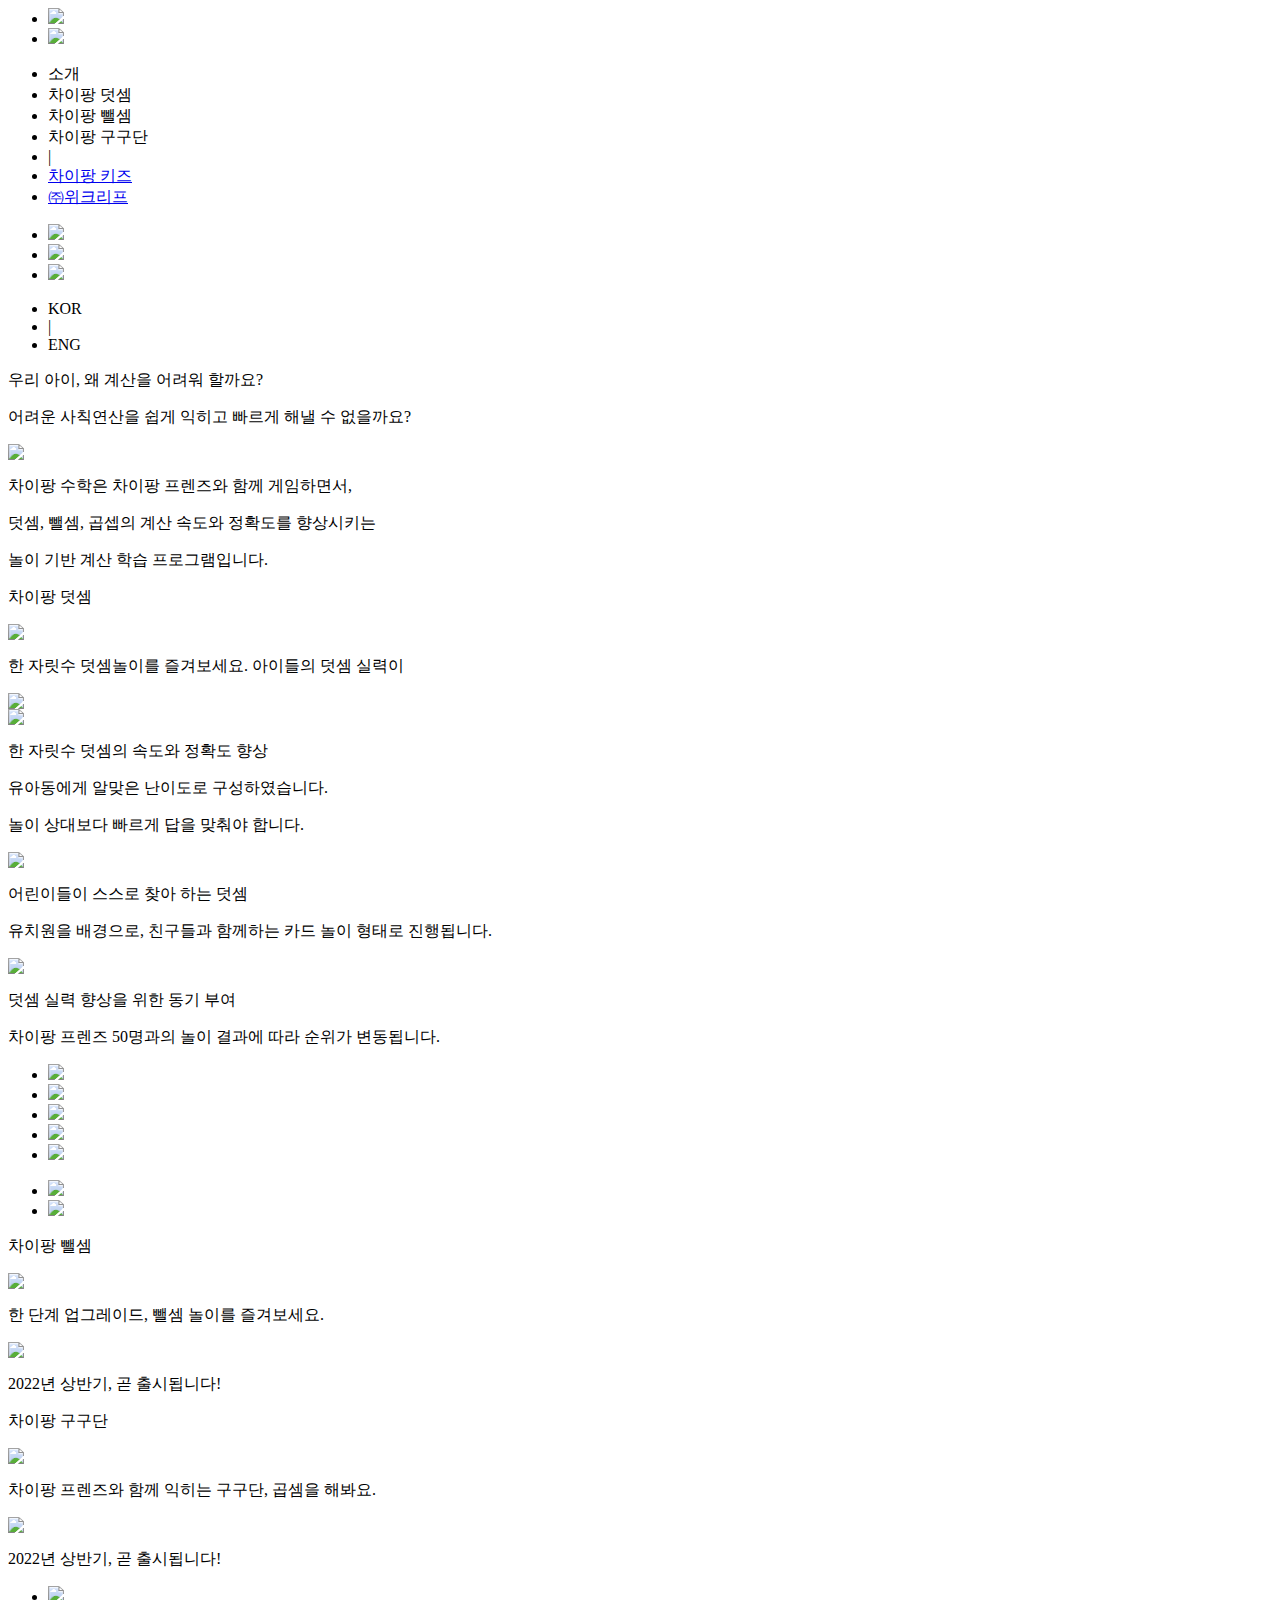
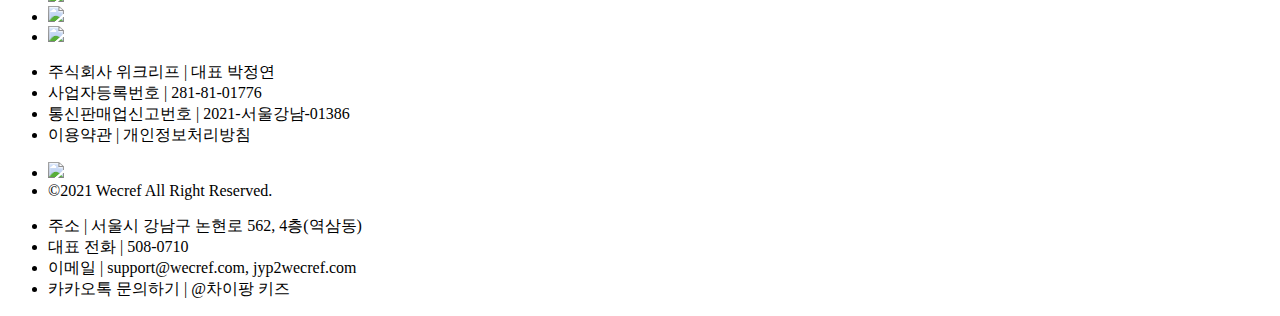
==== index.html @ d1567993 "차이팡 크자 위크리프를 제외한 링크작업 완료 및 첫 페이지에서 메뉴 소개에 클릭효과가 들어가도록 수정" ====
<html lang="en">
<head>
    <meta charset="UTF-8">
    <meta http-equiv="X-UA-Compatible" content="IE=edge">
    <meta name="viewport" content="width=device-width, initial-scale=1.0">
    <title>Document</title>

    <link rel="stylesheet" href="main.css"/>
    <script type="module" src="main.js" defer="defer"></script>
</head>
<body>
    <span id="menu-main"></span>
    <nav class = "MaxWidthAndCenter">
        <div id="nav-logo">
            <ul class="MarginZero">
                <li><img src="Resources/Img/Math_2.png"/></li>
                <li><img src="Resources/Img/Math_3.png"/></li>
            </ul>
        </div>
        <div id="nav-contents" class="NanumB Font20Size">
            <ul id="nav-contents-menu" class="MarginZero PaddingZero">            
                <li data-href="#menu-main">소개</li>
                <li data-href="#menu-addition">차이팡 덧셈</li>
                <li data-href="#menu-subtraction">차이팡 뺄셈</li>
                <li data-href="#menu-multiplication">차이팡 구구단</li>
                <li>|</li>
                <li><a href="#">차이팡 키즈</a></li>
                <li><a href="#">㈜위크리프</a></li>
            </ul>
            <ul id="nav-contents-link">
                <li><a href="https://www.youtube.com/channel/UCpsxCqG0PIUx75o36Si4ptA"><img src="Resources/Img/Math_4.png"/></a></li>
                <li><a href="https://www.instagram.com/chaipang.kids"><img src="Resources/Img/Math_5.png"/></a></li>
                <li><a href="https://blog.naver.com/chaipang_kids"><img src="Resources/Img/Math_6.png"/></a></li>
            </ul>
            <ul id="nav-contents-lang" class="MarginZero PaddingZero">
                <li>KOR</li>
                <li>|</li>
                <li>ENG</li>
            </ul>
        </div>
    </nav>
    <div id="contents-main" class="MaxWidthAndCenter">
        <div id="contents-main-InfoA">
            <p class="MarginZero NanumEB Font30Size">우리 아이, 왜 계산을 어려워 할까요?</p>
            <p class="MarginZero NanumEB Font30Size">어려운 사칙연산을 쉽게 익히고 빠르게 해낼 수 없을까요?</p>
        </div>
        <img src="./Resources/Img/Math_7.png"/>
        <div id="contents-main-InfoB">
            <p class="MarginZero NanumB Font35Size"><span class="TxtNeon">차이팡 수학</span>은 차이팡 프렌즈와 함께 게임하면서,</p>
            <p class="NanumB Font35Size">덧셈, 뺄셈, 곱셉의 <span class="TxtNeon">계산 속도와 정확도를 향상</span>시키는</p>
            <p class="MarginZero NanumB Font35Size"><span class="TxtNeon">놀이 기반 계산 학습 프로그램</span>입니다.</p>
        </div>
    </div>
    <div id="contents-category">
        <div id="contents-category-container">
            <span id="menu-addition"></span>
            <p id="title" class="NanumEB Font45Size">차이팡 덧셈</p>
            <img id="title-img" src="./Resources/Img/Math_8.png" />
            <p id="info" class="NanumEB Font40Size">한 자릿수 덧셈놀이를 즐겨보세요. 아이들의 덧셈 실력이</p>
            <div id="release-container">
                <img src="./Resources/Img/Math_9.png"/>
                <div id="release-container-info">
                    <div id="release-info">
                        <img src="./Resources/Img/Math_10-1.png"/>
                        <div>
                            <p class="NanumEB Font25Size">한 자릿수 덧셈의 속도와 정확도 향상</p>
                            <p class="NanumR Font20Size">유아동에게 알맞은 난이도로 구성하였습니다.</p>
                            <p class="NanumR Font20Size">놀이 상대보다 빠르게 답을 맞춰야 합니다.</p>
                        </div>
                    </div>
                    <div id="release-info">
                        <img src="./Resources/Img/Math_10-2.png"/>
                        <div>
                            <p class="NanumEB Font25Size">어린이들이 스스로 찾아 하는 덧셈</p>
                            <p class="NanumR Font20Size">유치원을 배경으로, 친구들과 함께하는 카드 놀이 형태로 진행됩니다.</p>                            
                        </div>
                    </div>
                    <div id="release-info">
                        <img src="./Resources/Img/Math_10-3.png"/>
                        <div>
                            <p class="NanumEB Font25Size">덧셈 실력 향상을 위한 동기 부여</p>
                            <p class="NanumR Font20Size">차이팡 프렌즈 50명과의 놀이 결과에 따라 순위가 변동됩니다.</p>
                        </div>
                    </div>
                </div>
            </div>
            <ul id="release-container-imgs" class="">
                <li><img src="./Resources/Img/Math_11.png"/></li>
                <li><img src="./Resources/Img/Math_12.png"/></li>
                <li><img src="./Resources/Img/Math_13.png"/></li>
                <li><img src="./Resources/Img/Math_14.png"/></li>
                <li><img src="./Resources/Img/Math_15.png"/></li>
            </ul>
            <ul id="release-container-link">
                <li><a href="https://play.google.com/store/apps/details?id=com.wecref.chaipang.chinese&hl=en&gl=kr"><img src="./Resources/Img/source.png"/></a></li>
                <li><a href="https://apps.apple.com/kr/app/%EC%B0%A8%EC%9D%B4%ED%8C%A1-%EC%A4%91%EA%B5%AD%EC%96%B4/id1570555582"><img src="./Resources/Img/source_1.png"/></a></li>
            </ul>
        </div>
        <div id="newline"></div>
        <div id="contents-category-container">
            <span id="menu-subtraction"></span>
            <p id="title" class="NanumEB Font45Size">차이팡 뺄셈</p>
            <img id="title-img" src="./Resources/Img/Math_16.png" />
            <p id="info" class="NanumEB Font40Size">한 단계 업그레이드, 뺄셈 놀이를 즐겨보세요.</p>
            <img id="character" src="./Resources/Img/Math_17.png"/>
            <p id="comingSoon" class="MarginZero NanumEB Font50Size">2022년 상반기, 곧 출시됩니다!</p>
        </div>
        <div id="newline"></div>
        <div id="contents-category-container">
            <span id="menu-multiplication"></span>
            <p id="title" class="NanumEB Font45Size">차이팡 구구단</p>
            <img id="title-img" src="./Resources/Img/Math_23.png" />
            <p id="info" class="NanumEB Font40Size">차이팡 프렌즈와 함께 익히는 구구단, 곱셈을 해봐요.</p>
            <img id="character" src="./Resources/Img/Math_18.png"/>
            <p id="comingSoon" class="MarginZero NanumEB Font50Size">2022년 상반기, 곧 출시됩니다!</p>
        </div>
    </div>
    <footer class="MaxWidthAndCenter">
        <ul id="footer-link">
            <li><a href="https://www.youtube.com/channel/UCpsxCqG0PIUx75o36Si4ptA"><img src="./Resources/Img/Math_20.png"/></a></li>
            <li><a href="https://www.instagram.com/chaipang.kids"><img src="./Resources/Img/Math_21.png"/></a></li>
            <li><a href="https://blog.naver.com/chaipang_kids"><img src="./Resources/Img/Math_22.png"/></a></li>
        </ul>
        <div id="footer-info">
            <ul>
                <li>주식회사 위크리프 | 대표 박정연</li>
                <li>사업자등록번호 | 281-81-01776</li>
                <li>통신판매업신고번호 | 2021-서울강남-01386</li>
                <li>이용약관 | 개인정보처리방침</li>
            </ul>
            <ul>
                <li><img src="./Resources/Img/source_2.png"/></li>
                <li>©2021 Wecref All Right Reserved.</li>
            </ul>
            <ul>
                <li>주소 | 서울시 강남구 논현로 562, 4층(역삼동)</li>
                <li>대표 전화 | 508-0710</li>
                <li>이메일 | support@wecref.com, jyp2wecref.com</li>
                <li>카카오톡 문의하기 | @차이팡 키즈</li>
            </ul>
        </div>
    </footer>
</body>
</html>
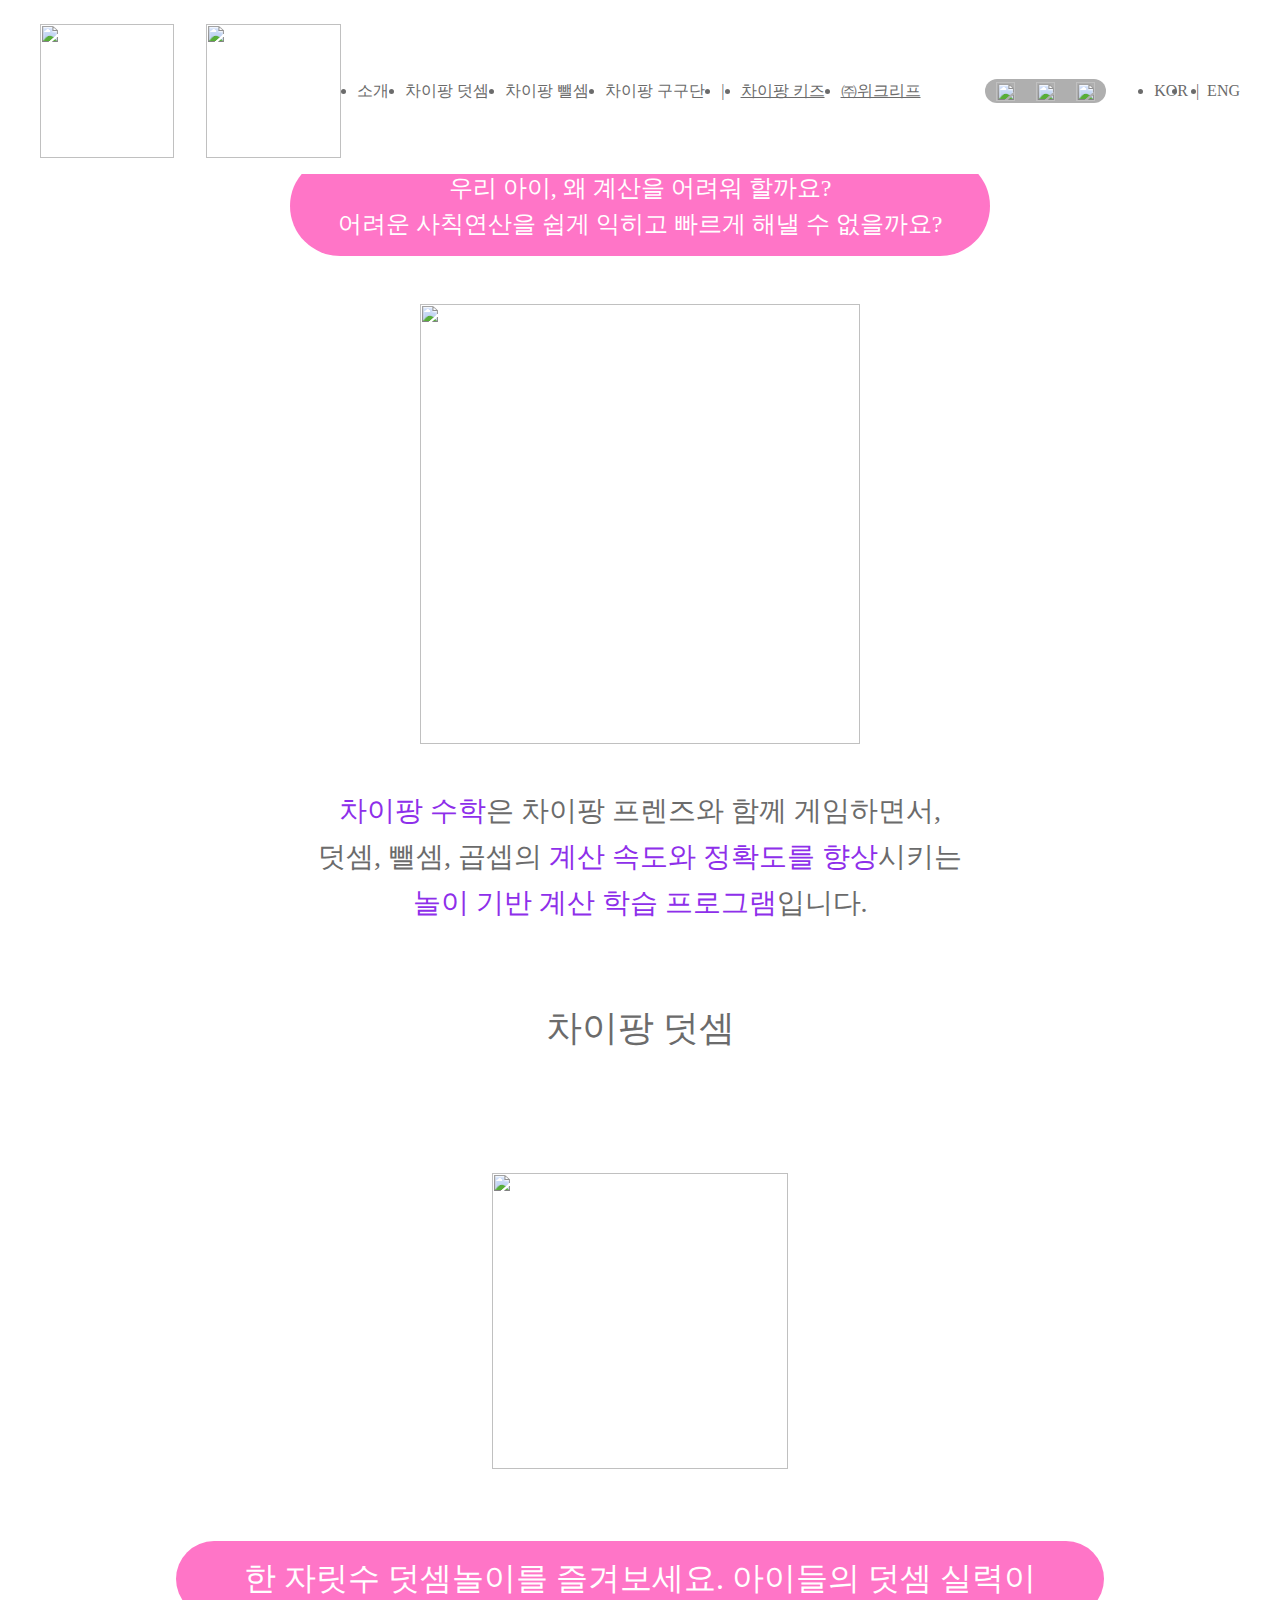
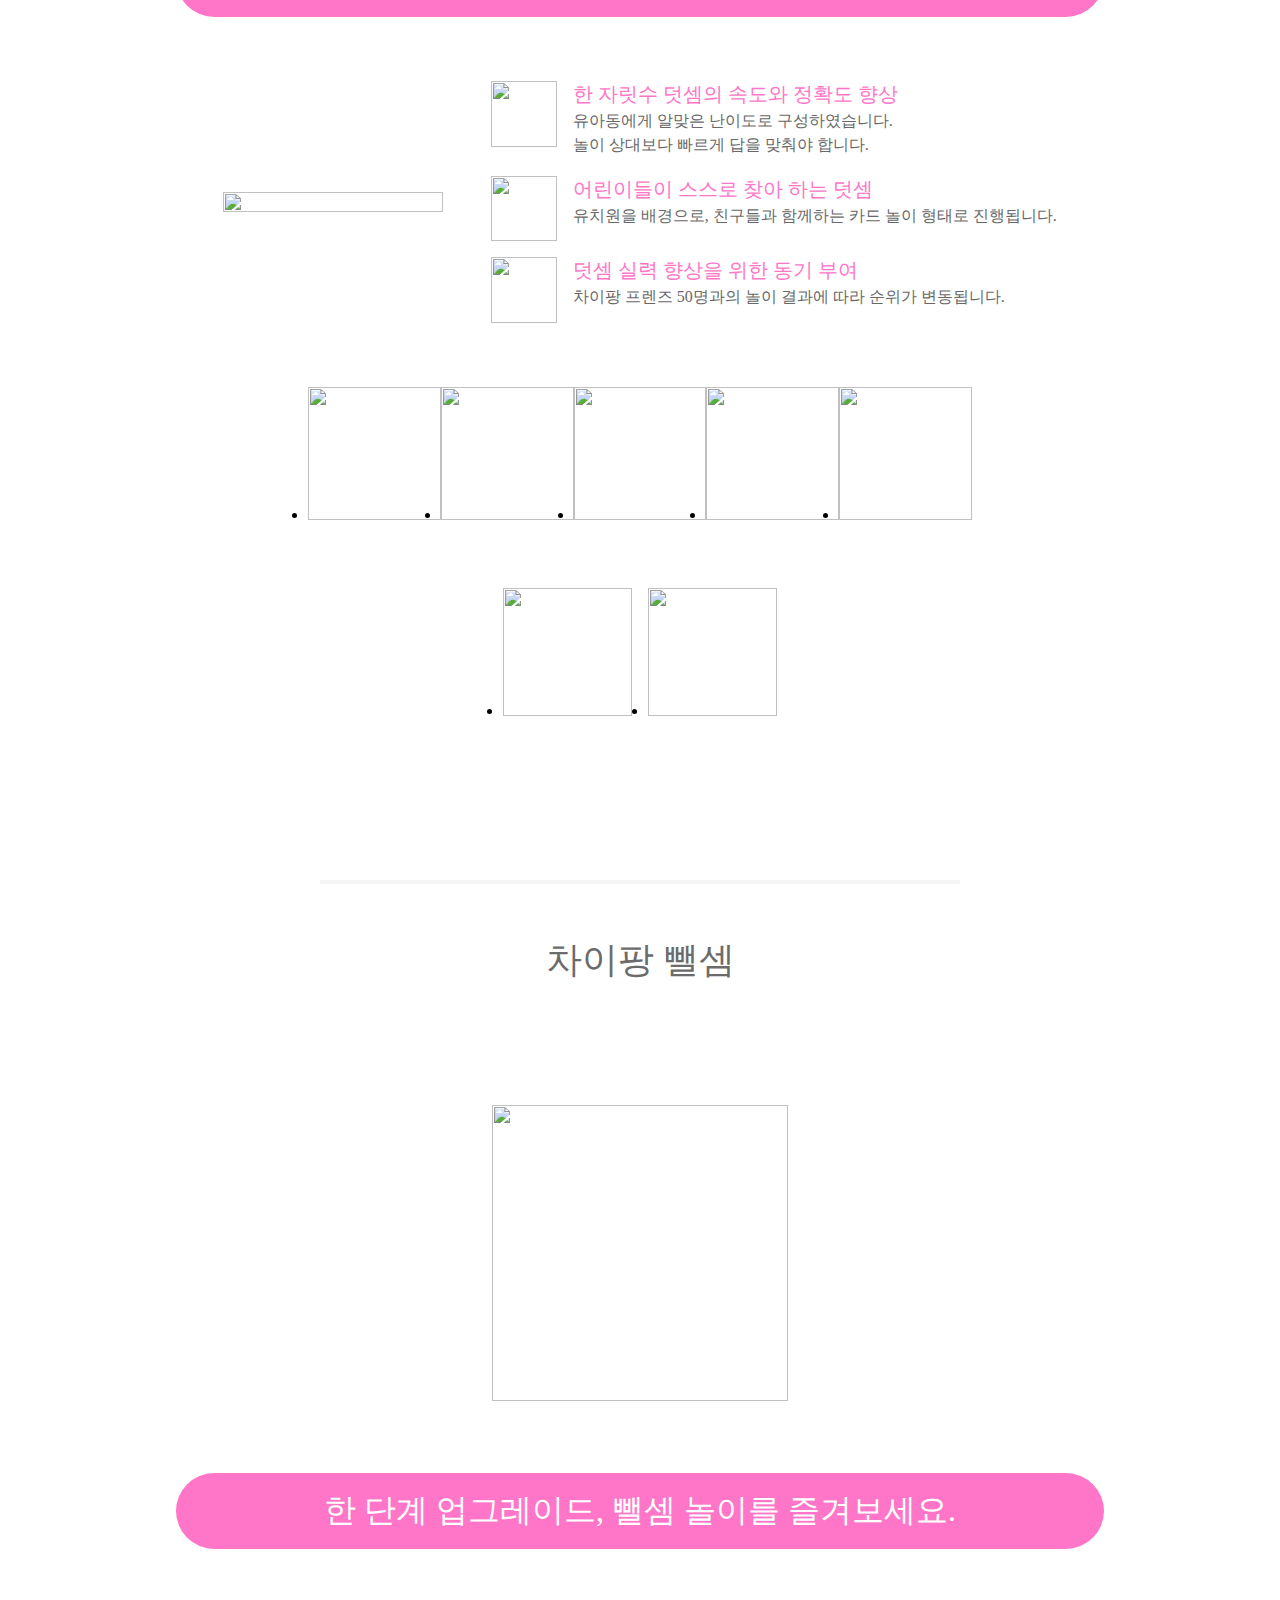
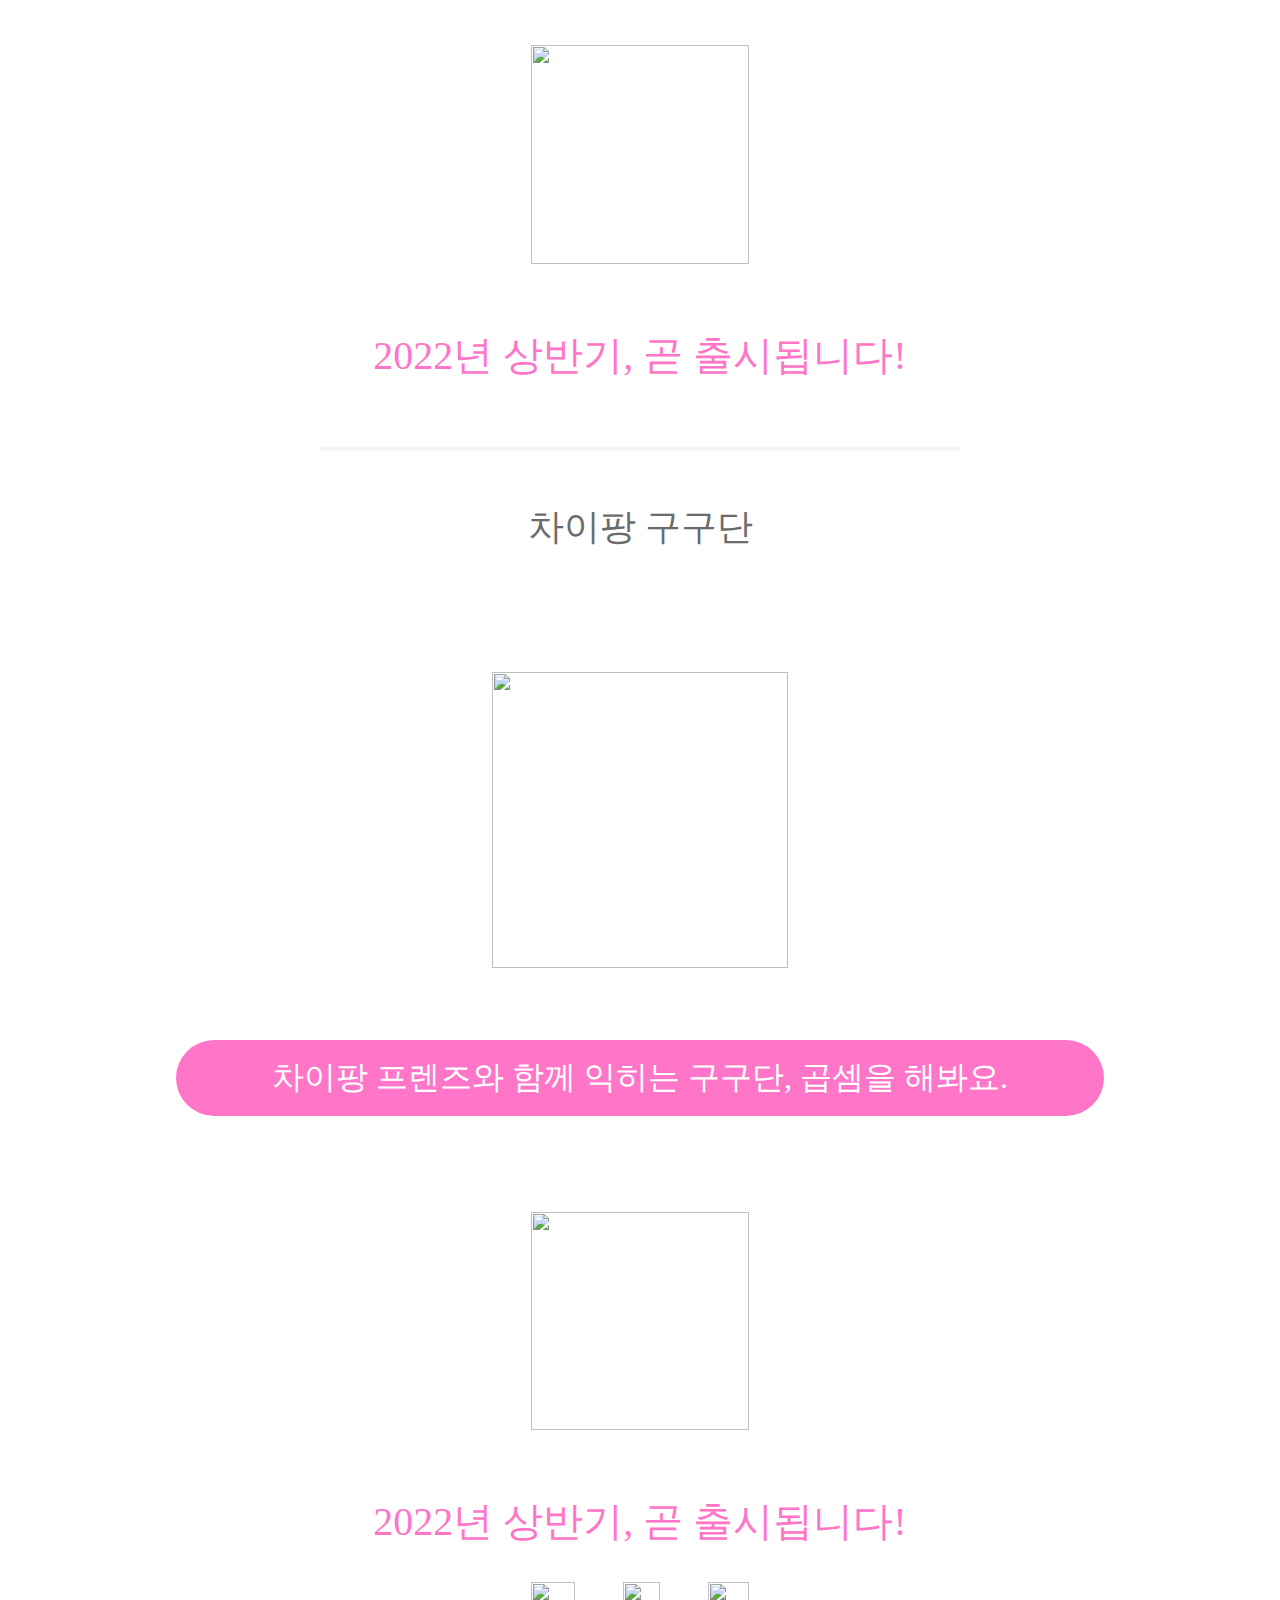
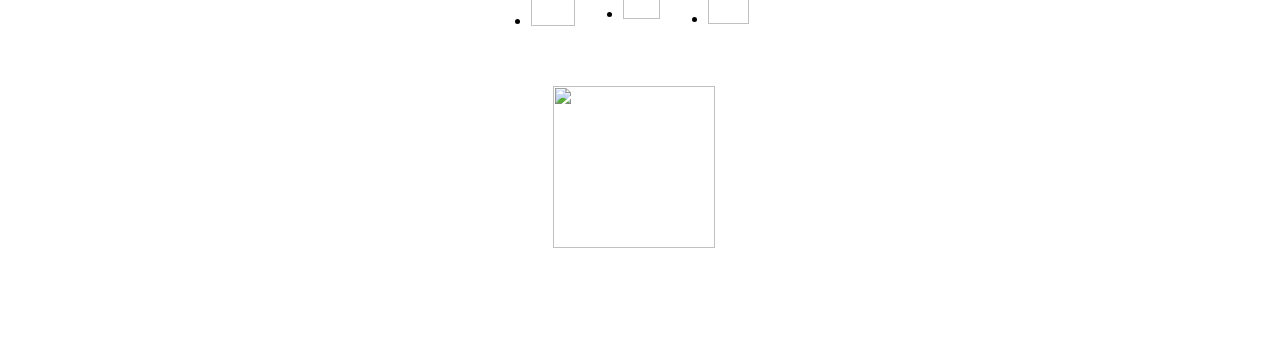
==== commit a09c1d31: "[0]" ====
--- a/index.html
+++ b/index.html
@@ -10,7 +10,7 @@
 </head>
 <body>
     <span id="menu-main"></span>
-    <nav class = "MaxWidthAndCenter">
+    <nav>
         <div id="nav-logo">
             <ul class="MarginZero">
                 <li><img src="Resources/Img/Math_2.png"/></li>
@@ -39,7 +39,7 @@
             </ul>
         </div>
     </nav>
-    <div id="contents-main" class="MaxWidthAndCenter">
+    <div id="contents-main">
         <div id="contents-main-InfoA">
             <p class="MarginZero NanumEB Font30Size">우리 아이, 왜 계산을 어려워 할까요?</p>
             <p class="MarginZero NanumEB Font30Size">어려운 사칙연산을 쉽게 익히고 빠르게 해낼 수 없을까요?</p>
@@ -115,7 +115,7 @@
             <p id="comingSoon" class="MarginZero NanumEB Font50Size">2022년 상반기, 곧 출시됩니다!</p>
         </div>
     </div>
-    <footer class="MaxWidthAndCenter">
+    <footer>
         <ul id="footer-link">
             <li><a href="https://www.youtube.com/channel/UCpsxCqG0PIUx75o36Si4ptA"><img src="./Resources/Img/Math_20.png"/></a></li>
             <li><a href="https://www.instagram.com/chaipang.kids"><img src="./Resources/Img/Math_21.png"/></a></li>
--- a/main.css
+++ b/main.css
@@ -0,0 +1,8 @@
+@charset "UTF-8";
+@import url(CSS/Font.css);
+@import url(CSS/Public.css);
+@import url(CSS/Nav.css);
+@import url(CSS/ContentsMain.css);
+@import url(CSS/ContentsCategory.css);
+@import url(CSS/Footer.css);
+@import url(CSS/BodyAndResolution.css);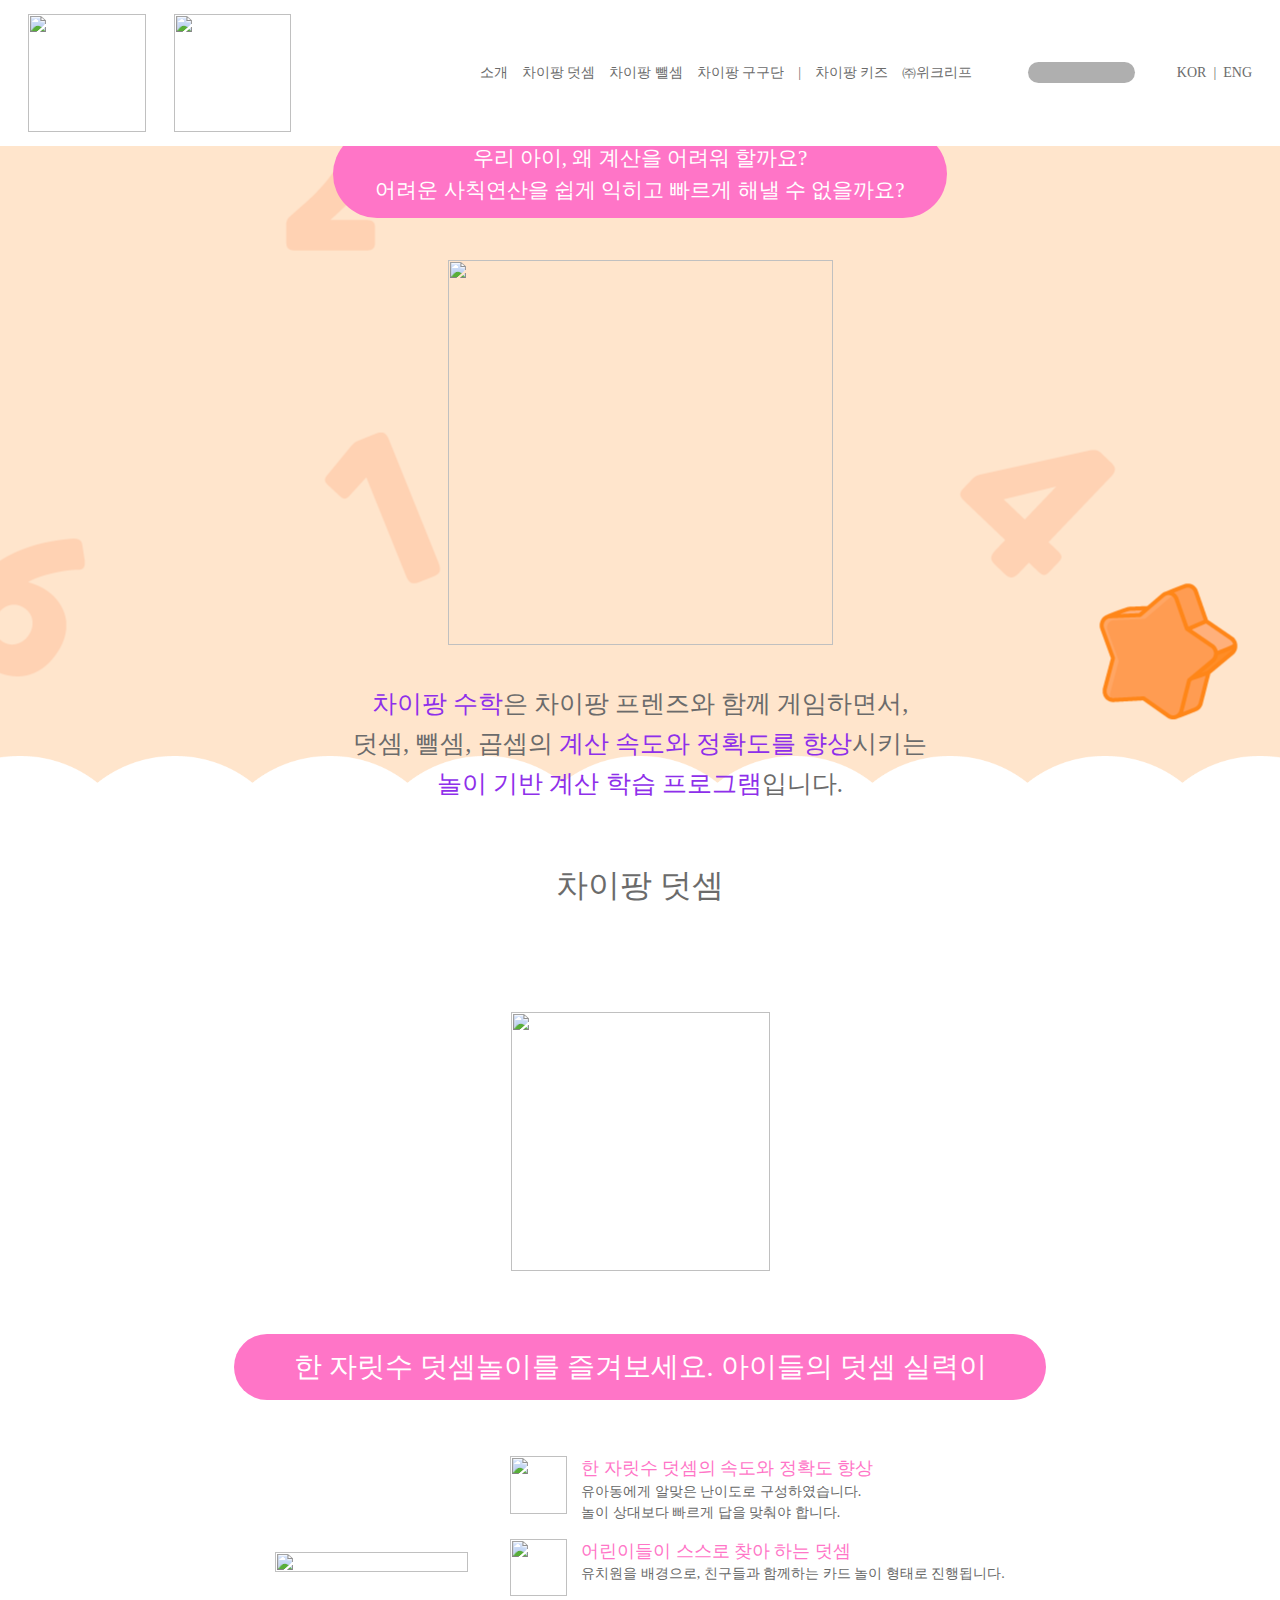
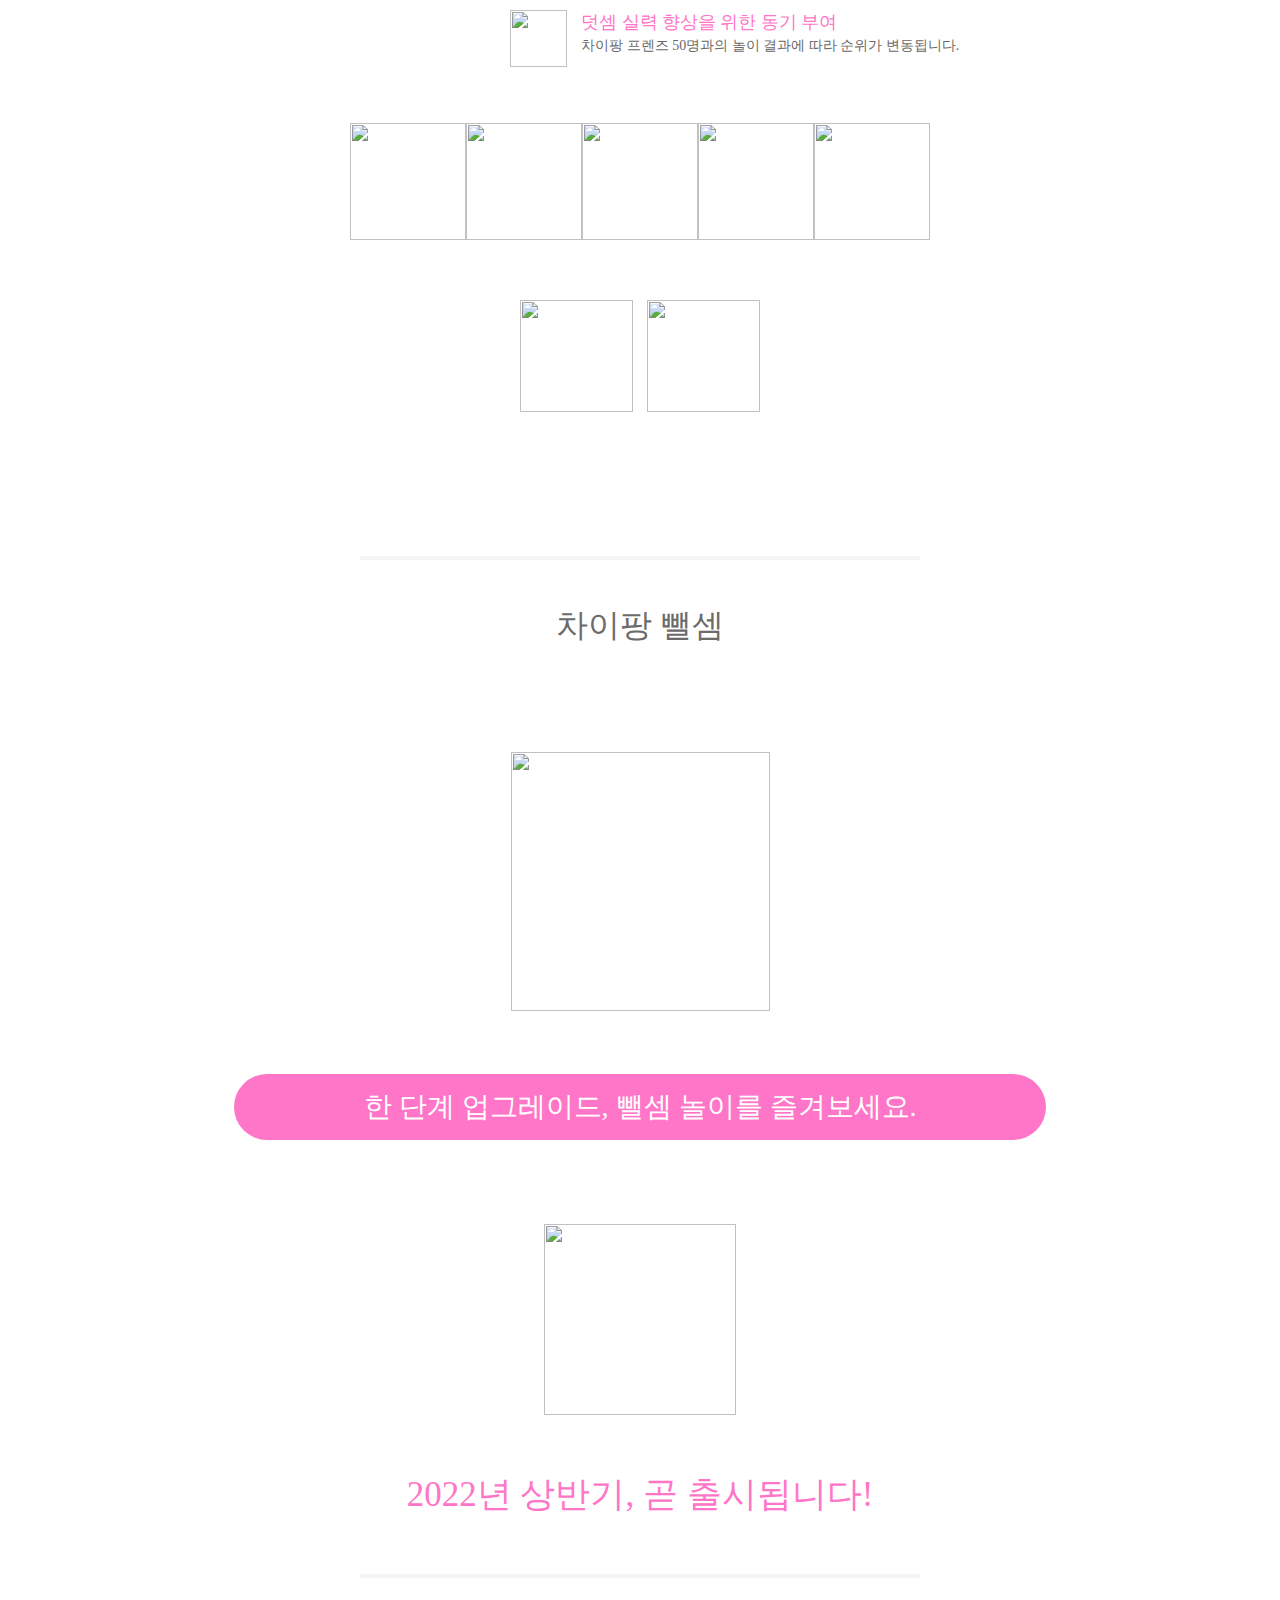
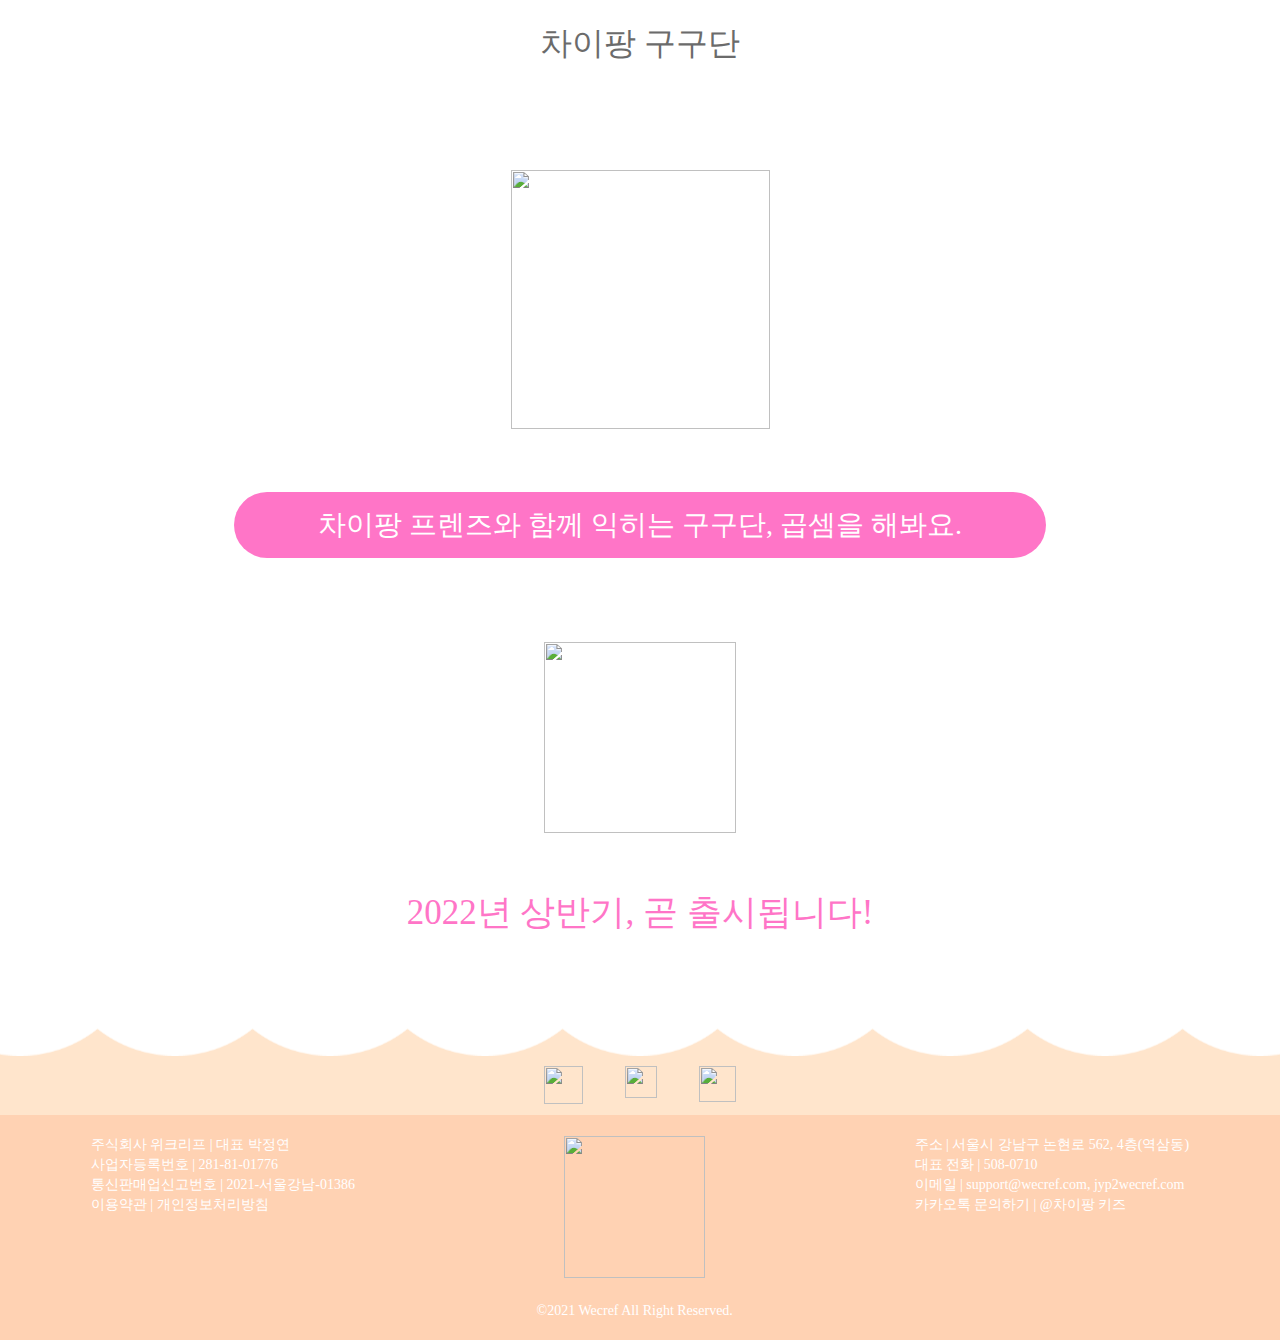
==== commit c0aab2c5: "1차 반응형 수정 완료. (디테일 X)" ====
--- a/index.html
+++ b/index.html
@@ -51,6 +51,7 @@
             <p class="MarginZero NanumB Font35Size"><span class="TxtNeon">놀이 기반 계산 학습 프로그램</span>입니다.</p>
         </div>
     </div>
+    <div id="waveDecoUp"></div>
     <div id="contents-category">
         <div id="contents-category-container">
             <span id="menu-addition"></span>
@@ -115,6 +116,7 @@
             <p id="comingSoon" class="MarginZero NanumEB Font50Size">2022년 상반기, 곧 출시됩니다!</p>
         </div>
     </div>
+    <div id="waveDecoDown"></div>
     <footer>
         <ul id="footer-link">
             <li><a href="https://www.youtube.com/channel/UCpsxCqG0PIUx75o36Si4ptA"><img src="./Resources/Img/Math_20.png"/></a></li>
--- a/main.css
+++ b/main.css
@@ -1,6 +1,7 @@
 @charset "UTF-8";
 @import url(CSS/Font.css);
 @import url(CSS/Public.css);
+@import url(CSS/Deco.css);
 @import url(CSS/Nav.css);
 @import url(CSS/ContentsMain.css);
 @import url(CSS/ContentsCategory.css);
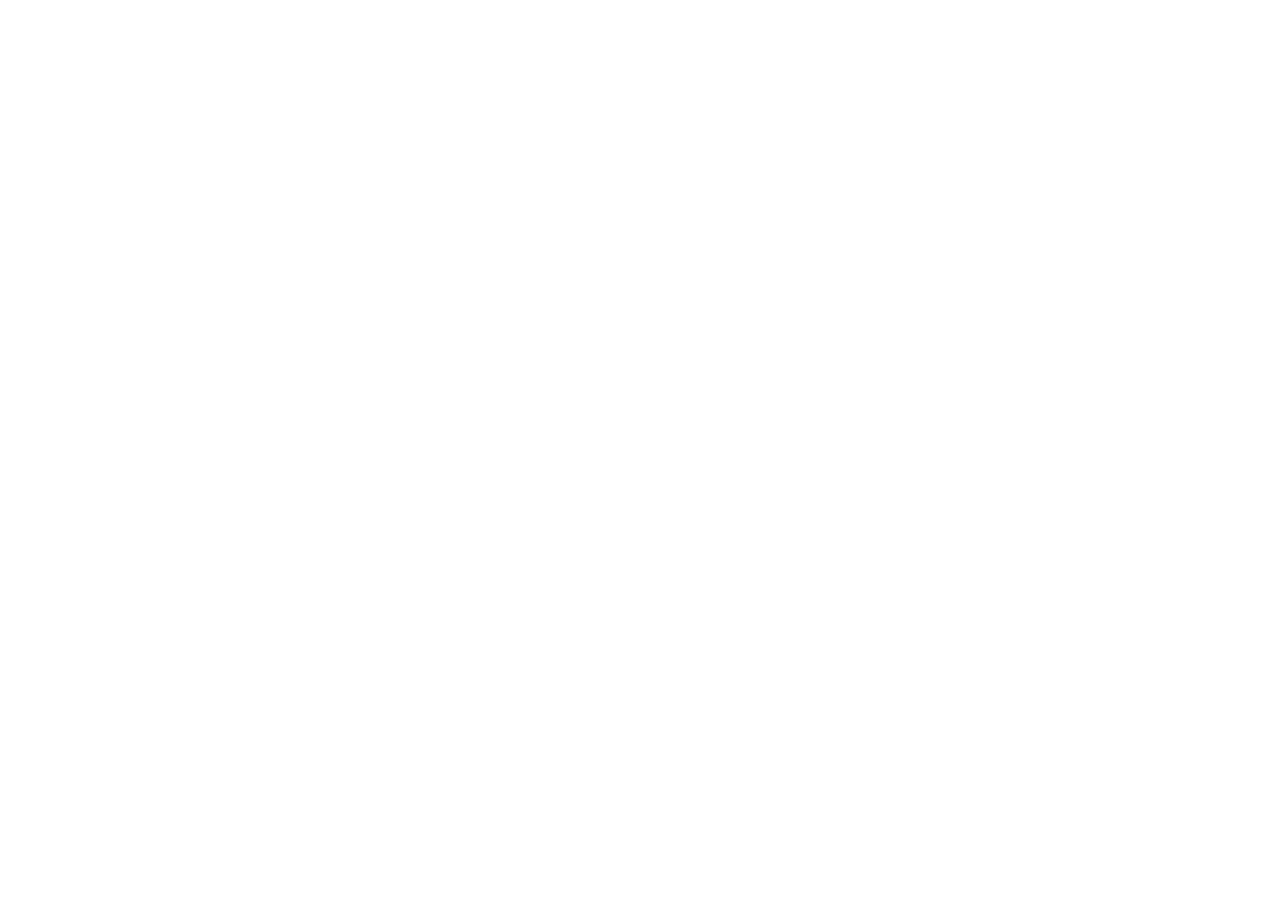
==== commit 7bf9a7fd: "한/영 작업 및 라우팅 적용 완료" ====
--- a/index.html
+++ b/index.html
@@ -3,144 +3,9 @@
     <meta charset="UTF-8">
     <meta http-equiv="X-UA-Compatible" content="IE=edge">
     <meta name="viewport" content="width=device-width, initial-scale=1.0">
-    <title>Document</title>
-
-    <link rel="stylesheet" href="main.css"/>
-    <script type="module" src="main.js" defer="defer"></script>
+    <title>Chipang Addition</title>
+    <script type="module" src="./JS/Project/routing.js"></script>
 </head>
 <body>
-    <span id="menu-main"></span>
-    <nav>
-        <div id="nav-logo">
-            <ul class="MarginZero">
-                <li><img src="Resources/Img/Math_2.png"/></li>
-                <li><img src="Resources/Img/Math_3.png"/></li>
-            </ul>
-        </div>
-        <div id="nav-contents" class="NanumB Font20Size">
-            <ul id="nav-contents-menu" class="MarginZero PaddingZero">            
-                <li data-href="#menu-main">소개</li>
-                <li data-href="#menu-addition">차이팡 덧셈</li>
-                <li data-href="#menu-subtraction">차이팡 뺄셈</li>
-                <li data-href="#menu-multiplication">차이팡 구구단</li>
-                <li>|</li>
-                <li><a href="#">차이팡 키즈</a></li>
-                <li><a href="#">㈜위크리프</a></li>
-            </ul>
-            <ul id="nav-contents-link">
-                <li><a href="https://www.youtube.com/channel/UCpsxCqG0PIUx75o36Si4ptA"><img src="Resources/Img/Math_4.png"/></a></li>
-                <li><a href="https://www.instagram.com/chaipang.kids"><img src="Resources/Img/Math_5.png"/></a></li>
-                <li><a href="https://blog.naver.com/chaipang_kids"><img src="Resources/Img/Math_6.png"/></a></li>
-            </ul>
-            <ul id="nav-contents-lang" class="MarginZero PaddingZero">
-                <li>KOR</li>
-                <li>|</li>
-                <li>ENG</li>
-            </ul>
-        </div>
-    </nav>
-    <div id="contents-main">
-        <div id="contents-main-InfoA">
-            <p class="MarginZero NanumEB Font30Size">우리 아이, 왜 계산을 어려워 할까요?</p>
-            <p class="MarginZero NanumEB Font30Size">어려운 사칙연산을 쉽게 익히고 빠르게 해낼 수 없을까요?</p>
-        </div>
-        <img src="./Resources/Img/Math_7.png"/>
-        <div id="contents-main-InfoB">
-            <p class="MarginZero NanumB Font35Size"><span class="TxtNeon">차이팡 수학</span>은 차이팡 프렌즈와 함께 게임하면서,</p>
-            <p class="NanumB Font35Size">덧셈, 뺄셈, 곱셉의 <span class="TxtNeon">계산 속도와 정확도를 향상</span>시키는</p>
-            <p class="MarginZero NanumB Font35Size"><span class="TxtNeon">놀이 기반 계산 학습 프로그램</span>입니다.</p>
-        </div>
-    </div>
-    <div id="waveDecoUp"></div>
-    <div id="contents-category">
-        <div id="contents-category-container">
-            <span id="menu-addition"></span>
-            <p id="title" class="NanumEB Font45Size">차이팡 덧셈</p>
-            <img id="title-img" src="./Resources/Img/Math_8.png" />
-            <p id="info" class="NanumEB Font40Size">한 자릿수 덧셈놀이를 즐겨보세요. 아이들의 덧셈 실력이</p>
-            <div id="release-container">
-                <img src="./Resources/Img/Math_9.png"/>
-                <div id="release-container-info">
-                    <div id="release-info">
-                        <img src="./Resources/Img/Math_10-1.png"/>
-                        <div>
-                            <p class="NanumEB Font25Size">한 자릿수 덧셈의 속도와 정확도 향상</p>
-                            <p class="NanumR Font20Size">유아동에게 알맞은 난이도로 구성하였습니다.</p>
-                            <p class="NanumR Font20Size">놀이 상대보다 빠르게 답을 맞춰야 합니다.</p>
-                        </div>
-                    </div>
-                    <div id="release-info">
-                        <img src="./Resources/Img/Math_10-2.png"/>
-                        <div>
-                            <p class="NanumEB Font25Size">어린이들이 스스로 찾아 하는 덧셈</p>
-                            <p class="NanumR Font20Size">유치원을 배경으로, 친구들과 함께하는 카드 놀이 형태로 진행됩니다.</p>                            
-                        </div>
-                    </div>
-                    <div id="release-info">
-                        <img src="./Resources/Img/Math_10-3.png"/>
-                        <div>
-                            <p class="NanumEB Font25Size">덧셈 실력 향상을 위한 동기 부여</p>
-                            <p class="NanumR Font20Size">차이팡 프렌즈 50명과의 놀이 결과에 따라 순위가 변동됩니다.</p>
-                        </div>
-                    </div>
-                </div>
-            </div>
-            <ul id="release-container-imgs" class="">
-                <li><img src="./Resources/Img/Math_11.png"/></li>
-                <li><img src="./Resources/Img/Math_12.png"/></li>
-                <li><img src="./Resources/Img/Math_13.png"/></li>
-                <li><img src="./Resources/Img/Math_14.png"/></li>
-                <li><img src="./Resources/Img/Math_15.png"/></li>
-            </ul>
-            <ul id="release-container-link">
-                <li><a href="https://play.google.com/store/apps/details?id=com.wecref.chaipang.chinese&hl=en&gl=kr"><img src="./Resources/Img/source.png"/></a></li>
-                <li><a href="https://apps.apple.com/kr/app/%EC%B0%A8%EC%9D%B4%ED%8C%A1-%EC%A4%91%EA%B5%AD%EC%96%B4/id1570555582"><img src="./Resources/Img/source_1.png"/></a></li>
-            </ul>
-        </div>
-        <div id="newline"></div>
-        <div id="contents-category-container">
-            <span id="menu-subtraction"></span>
-            <p id="title" class="NanumEB Font45Size">차이팡 뺄셈</p>
-            <img id="title-img" src="./Resources/Img/Math_16.png" />
-            <p id="info" class="NanumEB Font40Size">한 단계 업그레이드, 뺄셈 놀이를 즐겨보세요.</p>
-            <img id="character" src="./Resources/Img/Math_17.png"/>
-            <p id="comingSoon" class="MarginZero NanumEB Font50Size">2022년 상반기, 곧 출시됩니다!</p>
-        </div>
-        <div id="newline"></div>
-        <div id="contents-category-container">
-            <span id="menu-multiplication"></span>
-            <p id="title" class="NanumEB Font45Size">차이팡 구구단</p>
-            <img id="title-img" src="./Resources/Img/Math_23.png" />
-            <p id="info" class="NanumEB Font40Size">차이팡 프렌즈와 함께 익히는 구구단, 곱셈을 해봐요.</p>
-            <img id="character" src="./Resources/Img/Math_18.png"/>
-            <p id="comingSoon" class="MarginZero NanumEB Font50Size">2022년 상반기, 곧 출시됩니다!</p>
-        </div>
-    </div>
-    <div id="waveDecoDown"></div>
-    <footer>
-        <ul id="footer-link">
-            <li><a href="https://www.youtube.com/channel/UCpsxCqG0PIUx75o36Si4ptA"><img src="./Resources/Img/Math_20.png"/></a></li>
-            <li><a href="https://www.instagram.com/chaipang.kids"><img src="./Resources/Img/Math_21.png"/></a></li>
-            <li><a href="https://blog.naver.com/chaipang_kids"><img src="./Resources/Img/Math_22.png"/></a></li>
-        </ul>
-        <div id="footer-info">
-            <ul>
-                <li>주식회사 위크리프 | 대표 박정연</li>
-                <li>사업자등록번호 | 281-81-01776</li>
-                <li>통신판매업신고번호 | 2021-서울강남-01386</li>
-                <li>이용약관 | 개인정보처리방침</li>
-            </ul>
-            <ul>
-                <li><img src="./Resources/Img/source_2.png"/></li>
-                <li>©2021 Wecref All Right Reserved.</li>
-            </ul>
-            <ul>
-                <li>주소 | 서울시 강남구 논현로 562, 4층(역삼동)</li>
-                <li>대표 전화 | 508-0710</li>
-                <li>이메일 | support@wecref.com, jyp2wecref.com</li>
-                <li>카카오톡 문의하기 | @차이팡 키즈</li>
-            </ul>
-        </div>
-    </footer>
 </body>
 </html>